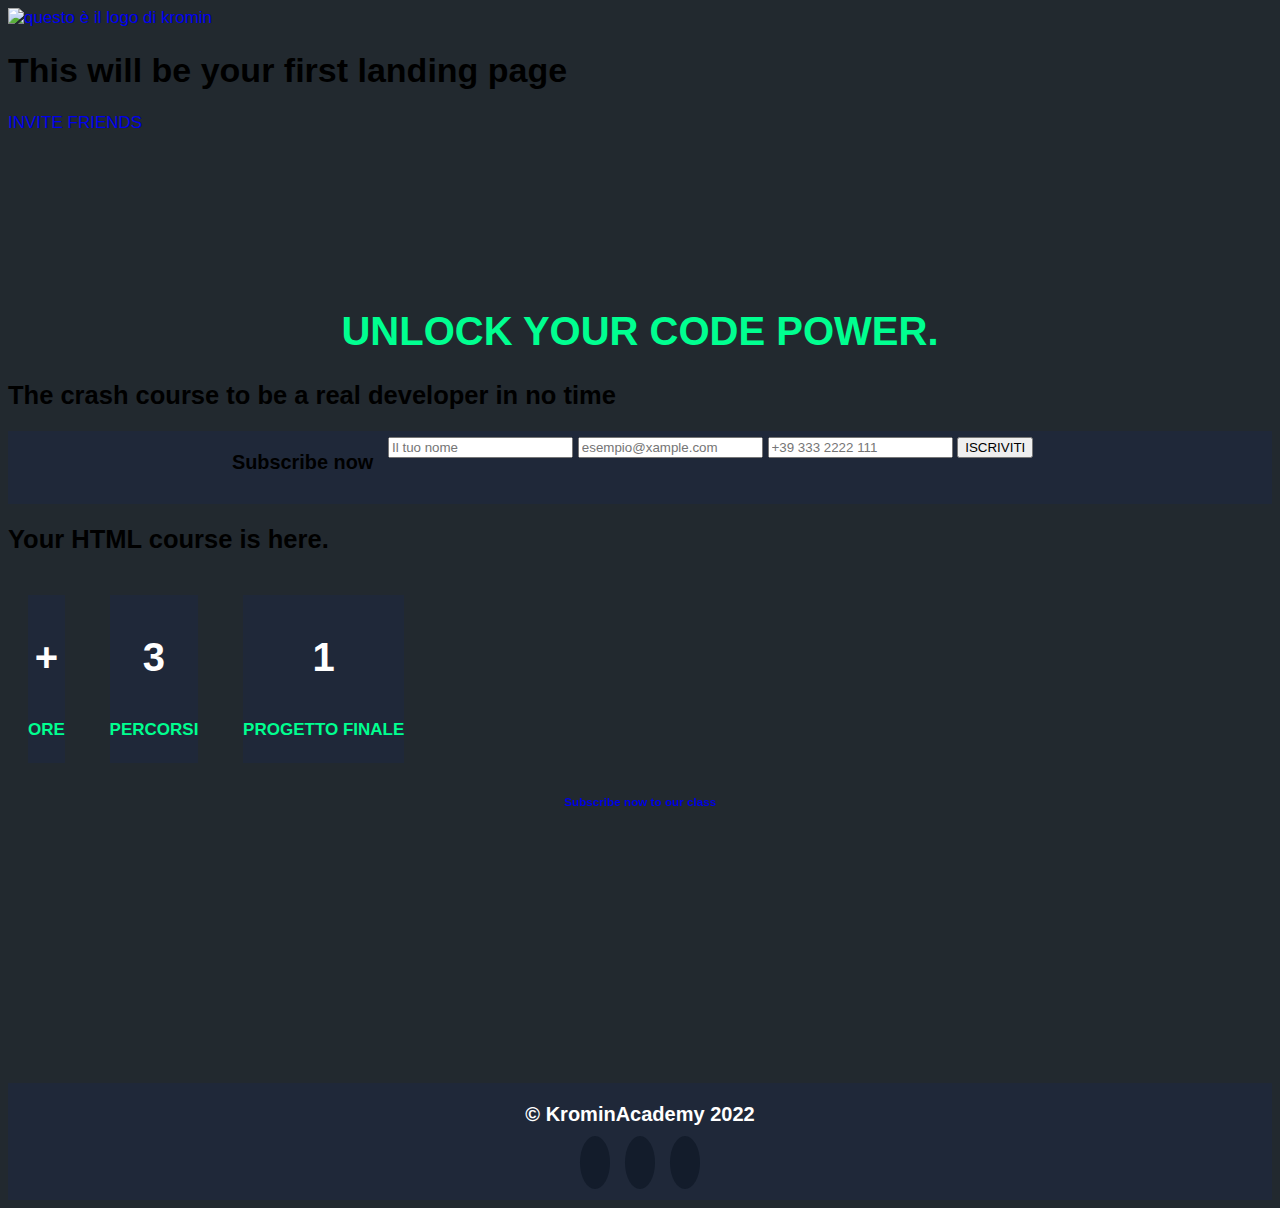
==== index.html @ 8e4016f9 "Add files via upload" ====
<!DOCTYPE html>
<html lang="en">
<head>
    <meta charset="UTF-8">
    <meta http-equiv="X-UA-Compatible" content="IE=edge">
    <meta name="viewport" content="width=device-width, initial-scale=1.0">
    <link rel="stylesheet" href="assets/css/stylesheet.css">
    <script src="https://kit.fontawesome.com/87c27cdb5f.js" crossorigin="anonymous"></script>
    <title>Home Kromin</title>
</head>
<body id="iscriviti-ora"><!-- Ancora per poter visualizzare il form di registrazione -->
    <!-- IL MIO HEADER -->
    <header >
        <a href="index.html" class="box-logo contenitore-header">
            <img src="assets/images/logo-kromin.svg" alt="questo è il logo di kromin">
        </a>
        <div class="titolo-pagina contenitore-header">
            <h1>This will be your first landing page</h1>
        </div>
        <nav class="bottone-invita contenitore-header">
            <a href="galleria.html">INVITE FRIENDS</a>
        </nav>
    </header>
    <!-- MAIN -->
    <main class="griglia">
        <section class="sezione" id="sezione_1">
            <div class="titolo-verde">
                <h1>Unlock your code power.</h1>
            </div>
            <div class="label-titolo">
                <h2>The crash course to be a real developer in no time</h2>
            </div>
            <div class="main-form">
                <h3 class="label-titolo-2">Subscribe now</h3>
                <form action="codice_backend.php" method="post">
                    <fieldset>
                        <input type="text" id="nome" name="user_name" class="input-text" placeholder="Il tuo nome">
                        <input type="email" id="mail" name="user_mail" class="input-text" placeholder="esempio@xample.com">
                        <input type="tel" id="telef" name="user_telef" class="input-text" placeholder="+39 333 2222 111">
                        <button type="submit" class="bottone-form">ISCRIVITI</button>
                    </fieldset>
                </form>
            </div>
        </section>

        <section class="sezione" id="sezione_2">
            <div class="titolo-bianco">
                <h2>Your HTML course is here.</h2>
            </div>
            <div class="contenitore-flex">
                <div class="item">
                    <h3 class="numero" id="numero">+</h3>
                    <h4 class="sub-title-item"> Ore</h4>
                </div>
                <div class="item">
                    <h3 class="numero">3</h3>
                    <h4 class="sub-title-item"> Percorsi</h4>
                </div>
                <div class="item">
                    <h3 class="numero">1</h3>
                    <h4 class="sub-title-item"> Progetto Finale</h4>
                </div>
            </div>
        </section>
        <a href="#iscriviti-ora"  id="zona_terziaria">
            <div class="titolo-blu">
                <h3> Subscribe now to our class</h3>
            </div>
        </a>
    </main>
    <footer id="footer_index">
        <div class="icone-social">
            <h3>© KrominAcademy 2022</h3>
            <ul>
                <li id="fb"><a href="https://www.facebook.com/wearekromin" target="_blank"><i class="fa-brands fa-facebook"></i></a></li>
                <li id="twitter"><a href="https://www.facebook.com/wearekromin" target="_blank"><i class="fa-brands fa-twitter"></i></a></li>
                <li id="instagram"><a href="https://www.facebook.com/wearekromin" target="_blank"><i class="fa-brands fa-instagram"></i></a></li>
            </ul>
        </div>
    </footer>
</body>
</html>
---- assets/css/stylesheet.css ----
@import url(normalize.css);
@import url(header.css);
@import url(footer.css);
@import url(gallery.css);

/*** IMPOSTAZIONI GENERALE ***/
html{
    font-size:  62.5%; /*IMPOSTA LA SIZE DI TUTTI I FONT A 10PX*/
}

a {
    text-decoration: none;
}

body{
background-color: #22292F;
font-family: 'Open Sans', sans-serif;
font-size:1.7rem;
}

main{
    min-height: calc(100vh - 100px);
    padding-top:150px;
}
/*** HOMEPAGE - INDEX.HTML ***/

#zona_principale{
    margin:0 auto;
    width:90%;
    padding-top:50px;
    display:block;

}
.titolo-verde h1{
    color:#00FF90;
    font-size: 4rem;
    text-align:center;
    text-transform: uppercase;
}
.sottotitolo{
    color:white;
    font-size:3rem;
    text-align: center;
}
/*** FORM CSS ***/
.main-form{
    text-align: center;
    align-items: flex-start;
    display: flex;
    justify-content: center;
    background-color: #1f2839;
    padding-bottom:10px;
}
.mainf-form form{
    width:90%;
    background-color: #0C1822;
    box-sizing: border-box;
    padding:10px;
}

fieldset{
 border:none;
}

.main-form label{
    font-size:1.7rem;
    color:white;
}

.form-button{
    font-size: 1.8rem;
    color:#1f2839;
    padding:15px 60px;
    background-color: #00FF90;
}

/*** ZONA SECONDARIA ***/
#zona_secondaria{
    display: grid;
    grid-template-columns: 1fr 1fr 1fr;
    grid-template-rows: 1fr 1fr;
    background-color:#593DD5;
    width:100%;
    padding-bottom:20px;
}
.titolo-secondario{
    color:white;
    display: flex;
    justify-content:center ;
    align-items: center;
    text-align: center;
    font-size:20px;
    grid-column-start: 1;
    grid-column-end: 4;
}
.item{
    display: inline-block;
    text-align: center;
    background-color:#1f2839;
    box-sizing: border-box;
    margin:20px;
    justify-content: center;
}
.item:hover{
    box-shadow: 0 0 50px white;
}
.numero{
    color:white;
    font-size:4rem;
}
.sub-title-item{
    text-transform: uppercase;
    color:#00FF90;
    font-size:1.7rem;
}
/*** ZONA TERZIARIA ***/
#zona_terziaria{
    box-sizing: border-box;
    position: -webkit-sticky;
    position: sticky;
    bottom: 0;
    position:sticky;
    height:50px;
    background-color:#00FF90;
    width:100%;
    text-align: center;
}
.titolo-blu{
    font-size:1rem;
    margin:0;
    padding:0;
}
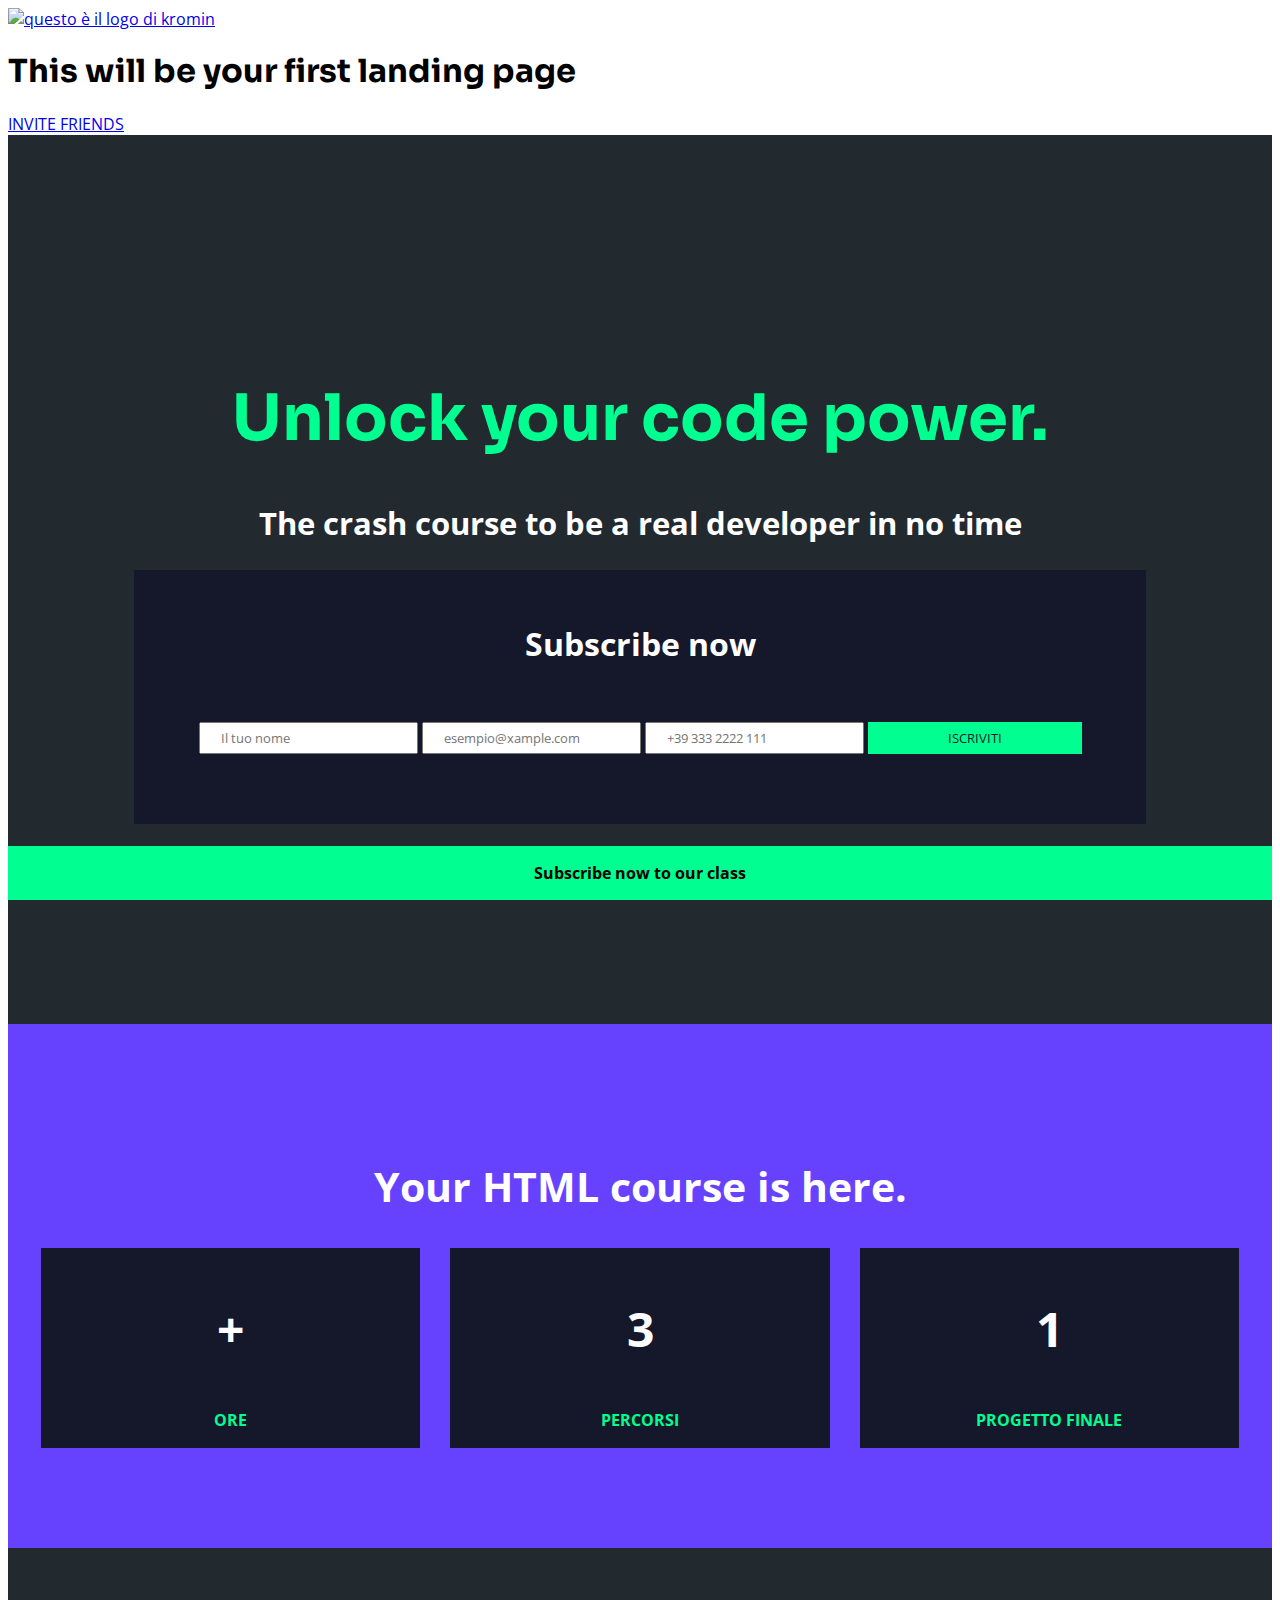
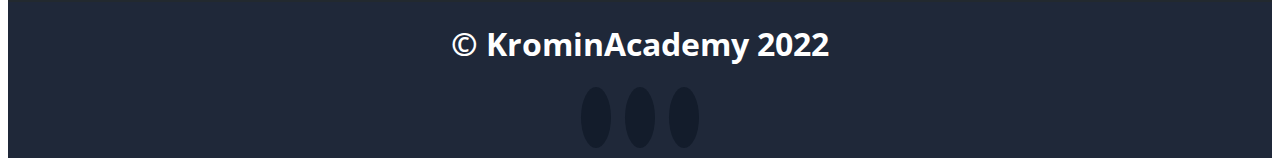
==== commit 9dd805f4: "Update index.html" ====
--- a/index.html
+++ b/index.html
@@ -4,7 +4,10 @@
     <meta charset="UTF-8">
     <meta http-equiv="X-UA-Compatible" content="IE=edge">
     <meta name="viewport" content="width=device-width, initial-scale=1.0">
+    <!-- FAVICON -->
+    <link rel="icon" type="image/x-icon" href="https://krominacademy.it/wp-content/uploads/2022/04/Favicon-1-64x64.png">
     <link rel="stylesheet" href="assets/css/stylesheet.css">
+    <!-- Icone prese da FontAwesome -->
     <script src="https://kit.fontawesome.com/87c27cdb5f.js" crossorigin="anonymous"></script>
     <title>Home Kromin</title>
 </head>
@@ -23,6 +26,7 @@
     </header>
     <!-- MAIN -->
     <main class="griglia">
+        <!-- SEZIONE PRINCIPALE CON ALL'INTERNO -->
         <section class="sezione" id="sezione_1">
             <div class="titolo-verde">
                 <h1>Unlock your code power.</h1>
@@ -30,6 +34,7 @@
             <div class="label-titolo">
                 <h2>The crash course to be a real developer in no time</h2>
             </div>
+            <!-- PARTE DEDICATA AL FORM -->
             <div class="main-form">
                 <h3 class="label-titolo-2">Subscribe now</h3>
                 <form action="codice_backend.php" method="post">
@@ -42,7 +47,7 @@
                 </form>
             </div>
         </section>
-
+        <!-- SEZIONE ANIMAZIONI E PRESENTAZIONE CORSO -->
         <section class="sezione" id="sezione_2">
             <div class="titolo-bianco">
                 <h2>Your HTML course is here.</h2>
@@ -61,6 +66,7 @@
                     <h4 class="sub-title-item"> Progetto Finale</h4>
                 </div>
             </div>
+        <!-- SEZIONE STICKY -->
         </section>
         <a href="#iscriviti-ora"  id="zona_terziaria">
             <div class="titolo-blu">
@@ -68,6 +74,7 @@
             </div>
         </a>
     </main>
+    <!-- FOOTER -->
     <footer id="footer_index">
         <div class="icone-social">
             <h3>© KrominAcademy 2022</h3>
@@ -79,4 +86,4 @@
         </div>
     </footer>
 </body>
-</html>+</html>
--- a/assets/css/stylesheet.css
+++ b/assets/css/stylesheet.css
@@ -1,132 +1,183 @@
-@import url(normalize.css);
-@import url(header.css);
-@import url(footer.css);
-@import url(gallery.css);
-
-/*** IMPOSTAZIONI GENERALE ***/
-html{
-    font-size:  62.5%; /*IMPOSTA LA SIZE DI TUTTI I FONT A 10PX*/
-}
-
-a {
-    text-decoration: none;
-}
-
-body{
-background-color: #22292F;
-font-family: 'Open Sans', sans-serif;
-font-size:1.7rem;
-}
-
-main{
-    min-height: calc(100vh - 100px);
-    padding-top:150px;
-}
-/*** HOMEPAGE - INDEX.HTML ***/
-
-#zona_principale{
-    margin:0 auto;
-    width:90%;
-    padding-top:50px;
-    display:block;
-
-}
-.titolo-verde h1{
-    color:#00FF90;
-    font-size: 4rem;
-    text-align:center;
-    text-transform: uppercase;
-}
-.sottotitolo{
-    color:white;
-    font-size:3rem;
-    text-align: center;
-}
-/*** FORM CSS ***/
-.main-form{
-    text-align: center;
-    align-items: flex-start;
-    display: flex;
-    justify-content: center;
-    background-color: #1f2839;
-    padding-bottom:10px;
-}
-.mainf-form form{
-    width:90%;
-    background-color: #0C1822;
-    box-sizing: border-box;
-    padding:10px;
-}
-
-fieldset{
- border:none;
-}
-
-.main-form label{
-    font-size:1.7rem;
-    color:white;
-}
-
-.form-button{
-    font-size: 1.8rem;
-    color:#1f2839;
-    padding:15px 60px;
-    background-color: #00FF90;
-}
-
-/*** ZONA SECONDARIA ***/
-#zona_secondaria{
-    display: grid;
-    grid-template-columns: 1fr 1fr 1fr;
-    grid-template-rows: 1fr 1fr;
-    background-color:#593DD5;
-    width:100%;
-    padding-bottom:20px;
-}
-.titolo-secondario{
-    color:white;
-    display: flex;
-    justify-content:center ;
-    align-items: center;
-    text-align: center;
-    font-size:20px;
-    grid-column-start: 1;
-    grid-column-end: 4;
-}
-.item{
-    display: inline-block;
-    text-align: center;
-    background-color:#1f2839;
-    box-sizing: border-box;
-    margin:20px;
-    justify-content: center;
-}
-.item:hover{
-    box-shadow: 0 0 50px white;
-}
-.numero{
-    color:white;
-    font-size:4rem;
-}
-.sub-title-item{
-    text-transform: uppercase;
-    color:#00FF90;
-    font-size:1.7rem;
-}
-/*** ZONA TERZIARIA ***/
-#zona_terziaria{
-    box-sizing: border-box;
-    position: -webkit-sticky;
-    position: sticky;
-    bottom: 0;
-    position:sticky;
-    height:50px;
-    background-color:#00FF90;
-    width:100%;
-    text-align: center;
-}
-.titolo-blu{
-    font-size:1rem;
-    margin:0;
-    padding:0;
-}+@import url(normalize.css);
+@import url('https://fonts.googleapis.com/css2?family=Open+Sans:ital,wght@0,400;0,600;1,400&family=Sora:wght@400;700&display=swap');
+@import url('header.css');
+@import url('footer.css');
+@import url('responsive.css');
+@import url('number.css');
+
+*{
+    font-family: 'Open Sans', sans-serif;
+    box-sizing: border-box;
+}
+
+h1{
+    font-family: 'Sora', sans-serif;
+}
+
+.griglia{
+    display: grid;
+    background-color: #22292F;
+    width: 100%;
+    grid-template-columns: 1fr 1fr 1fr 1fr 1fr 1fr 1fr 1fr 1fr 1fr 1fr 1fr;
+    grid-template-rows: 1fr;
+}
+    /*** SEZIONE CHE CONTIENE I TITOLI ED IL FORM***/
+    #sezione_1{
+        grid-column: 1/13;
+        margin:0 auto;
+        padding: 200px 0;
+        background-color:#22292F;
+        width:100%;
+        height: max-content;
+    }
+
+    .titolo-verde{
+        box-sizing: border-box;
+        text-align: center;
+        font-size:2rem;
+        color:#00FF90;
+    }
+    .label-titolo{
+        color:white;
+        font-size:1.3rem;
+        text-align: center;
+    }
+        /*** CSS - FORM ***/
+        .main-form{
+            width:80%;
+            margin:0 auto;
+            text-align: center;
+            background-color: #15172b;
+            padding:20px;
+        }
+        .label-titolo-2{
+            font-size: 2rem;
+            color:white;
+        }
+
+        form{
+            padding:20px;
+            display:flex;
+            width:100%;
+            justify-content: center;
+        }
+
+        fieldset{
+            border:none;
+        }
+
+        .input-text{
+            margin-bottom:20px;
+            padding:5px 20px;
+        }
+
+        .bottone-form{
+            background-color:#00FF90;
+            color:#15172b;
+            padding:7px 80px;
+            transition: .3s;
+            border:none;
+            cursor:pointer;
+        }
+        .bottone-form:hover{
+            background-color:#6642FF;
+            color:#00FF90;
+        }
+    
+    /*** SEZIONE 2 ***/
+    #sezione_2{
+        grid-column: 1/13;
+        margin:0 auto;
+        padding: 100px 0;
+        background-color:#6642FF;
+        width:100%;
+        box-sizing: border-box;
+        height: max-content;
+    }
+    .titolo-bianco{
+        color:white;
+        font-size:1.7rem;
+        text-align: center;
+    }
+    .contenitore-flex{
+        display: flex;
+        align-items: center;
+        justify-content: center;
+        gap:30px;
+    }
+    .item{
+        display: flexbox;
+        justify-content: center;
+        align-items: center;
+        box-sizing: border-box;
+        background-color:#15172b;
+        width:30%;
+        height:200px;
+        transition: .3s;
+    }
+    .item .numero{
+        text-align: center;
+        width:100%;
+        color:white;
+        font-size:3rem;
+    }
+    .item .sub-title-item{
+        color:#00FF90;
+        text-transform: uppercase;
+        width:100%;
+        font-size:1rem;
+        text-align: center;
+    }
+        /*** ANIMAZIONI***/
+        .item:hover{
+            box-shadow: 0 0 50px white;
+            transform: scale(1.1);
+        }
+    /*** SEZIONE STICKY ***/
+    #zona_terziaria{
+        box-sizing: border-box;
+        grid-column: 1/13;
+        position: -webkit-sticky;
+        position: sticky;
+        bottom: 0;
+        height:max-content;
+        background-color:#00FF90;
+        width:100%;
+        text-align: center;
+        transition: .3s;
+        cursor:pointer;
+        color:black;
+        text-decoration: none;
+    }
+    #zona_terziaria:hover{
+        background-color:#15172b;
+        color: #00FF90;
+    }
+    .titolo-blu{
+        display:flex;
+        text-align: center;
+        align-items: center;
+        justify-content: center;
+    }
+    .titolo-blu h3{
+        font-size:1rem;
+    }
+        /*** GALLERIA - PAGINA SECONDARIA ***/
+        .galleria{
+            box-sizing: border-box;
+            display:flex;
+            flex-wrap: wrap;
+            gap:32px;
+            margin:0 20px;
+            justify-content: center;
+            align-items: center;
+        }
+        .item-galleria{
+            background-image: url("https://encrypted-tbn0.gstatic.com/images?q=tbn:ANd9GcS3SyjSVQkeKfbyw-koy66PazAWtXM734vqePOrRK3JO0IHik3x_3oFI9wi-VjKijDf5sU&usqp=CAU");
+            background-repeat: no-repeat;
+            background-position: center;
+            background-size:100%;
+            width:30%;
+            padding-bottom:32%;
+            
+        }
